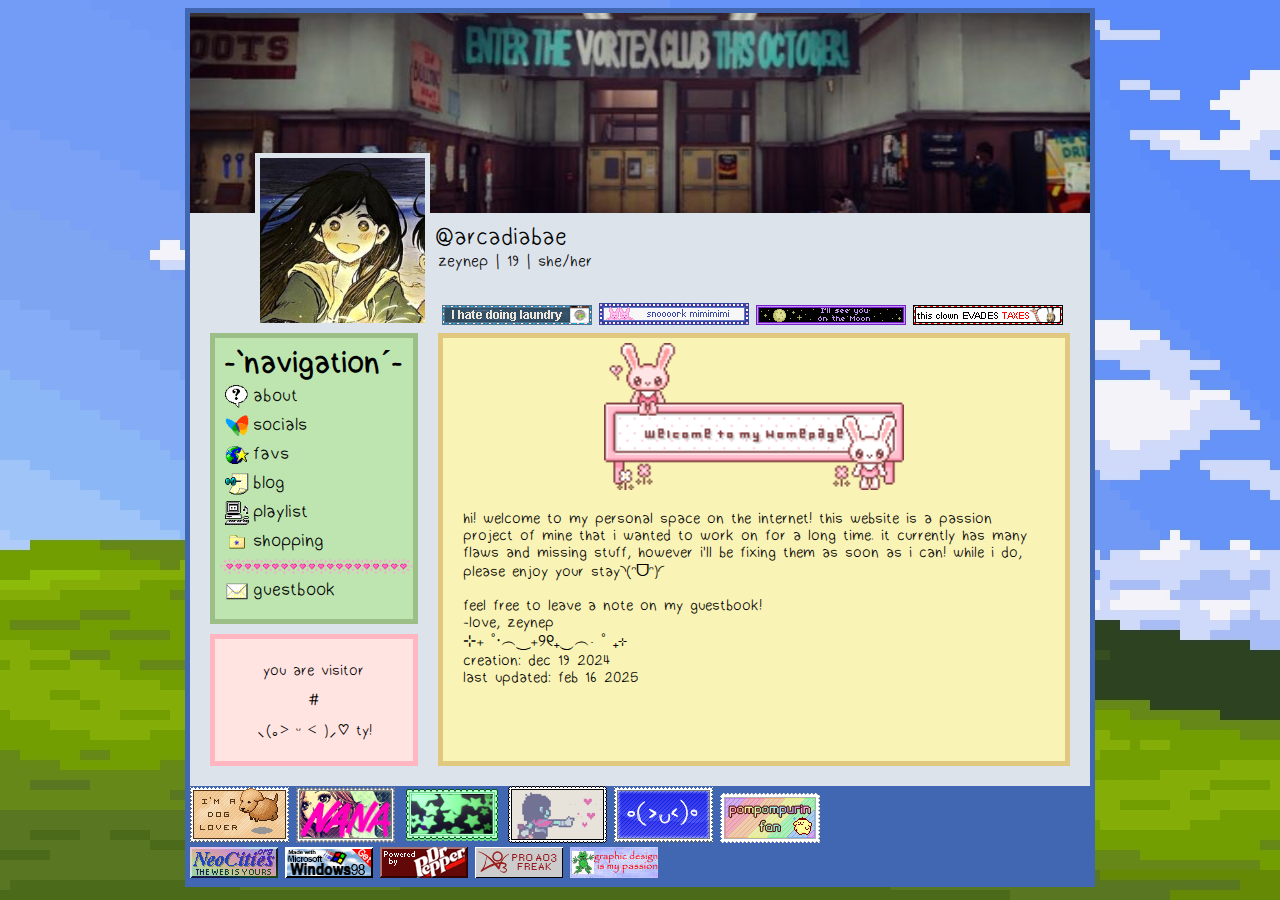
==== index.html @ ea23320f "added stamps" ====
<!DOCTYPE html>
<html lang="en">
<head>
    <meta charset="UTF-8">
    <meta name="viewport" content="width=device-width, initial-scale=1.0">
    <title>arcadia bae !</title>
    <link rel="icon" type="image/x-icon" href="img/favicon.png">
    <link rel="stylesheet" href="style.css">
    <script type="text/javascript">
        // <![CDATA[
        var colours=new Array('#f00', '#f06', '#f0f', '#f6f', '#f39', '#f9c'); // colours of the hearts
        var minisize=16; // smallest size of hearts in pixels
        var maxisize=28; // biggest size of hearts in pixels
        var hearts=66; // maximum number of hearts on screen
        var over_or_under="over"; // set to "over" for hearts to always be on top, or "under" to allow them to float behind other objects
        
        /*****************************
        *JavaScript Love Heart Cursor*
        *  (c)2013+ mf2fm web-design *
        *   http://www.mf2fm.com/rv  *
        *  DON'T EDIT BELOW THIS BOX *
        *****************************/
        var x=ox=400;
        var y=oy=300;
        var swide=800;
        var shigh=600;
        var sleft=sdown=0;
        var herz=new Array();
        var herzx=new Array();
        var herzy=new Array();
        var herzs=new Array();
        var kiss=false;
        
        if (typeof('addRVLoadEvent')!='function') function addRVLoadEvent(funky) {
          var oldonload=window.onload;
          if (typeof(oldonload)!='function') window.onload=funky;
          else window.onload=function() {
            if (oldonload) oldonload();
            funky();
          }
        }
        
        addRVLoadEvent(mwah);
        
        function mwah() { if (document.getElementById) {
          var i, heart;
          for (i=0; i<hearts; i++) {
            heart=createDiv("auto", "auto");
            heart.style.visibility="hidden";
            heart.style.zIndex=(over_or_under=="over")?"1001":"0";
            heart.style.color=colours[i%colours.length];
            heart.style.pointerEvents="none";
            if (navigator.appName=="Microsoft Internet Explorer") heart.style.filter="alpha(opacity=75)";
            else heart.style.opacity=0.75;
            heart.appendChild(document.createTextNode(String.fromCharCode(9829)));
            document.body.appendChild(heart);
            herz[i]=heart;
            herzy[i]=false;
          }
          set_scroll();
          set_width();
          herzle();
        }}
        
        function herzle() {
          var c;
          if (Math.abs(x-ox)>1 || Math.abs(y-oy)>1) {
            ox=x;
            oy=y;
            for (c=0; c<hearts; c++) if (herzy[c]===false) {
              herz[c].firstChild.nodeValue=String.fromCharCode(9829);
              herz[c].style.left=(herzx[c]=x-minisize/2)+"px";
              herz[c].style.top=(herzy[c]=y-minisize)+"px";
              herz[c].style.fontSize=minisize+"px";
              herz[c].style.fontWeight='normal';
              herz[c].style.visibility='visible';
              herzs[c]=minisize;
              break;
            }
          }
          for (c=0; c<hearts; c++) if (herzy[c]!==false) blow_me_a_kiss(c);
          setTimeout("herzle()", 40);
        }
        
        document.onmousedown=pucker;
        document.onmouseup=function(){clearTimeout(kiss);};
        
        function pucker() {
          ox=-1;
          oy=-1;
          kiss=setTimeout('pucker()', 100);
        }
        
        function blow_me_a_kiss(i) {
          herzy[i]-=herzs[i]/minisize+i%2;
          herzx[i]+=(i%5-2)/5;
          if (herzy[i]<sdown-herzs[i] || herzx[i]<sleft-herzs[i] || herzx[i]>sleft+swide-herzs[i]) {
            herz[i].style.visibility="hidden";
            herzy[i]=false;
          }
          else if (herzs[i]>minisize+2 && Math.random()<.5/hearts) break_my_heart(i);
          else {
            if (Math.random()<maxisize/herzy[i] && herzs[i]<maxisize) herz[i].style.fontSize=(++herzs[i])+"px";
            herz[i].style.top=herzy[i]+"px";
            herz[i].style.left=herzx[i]+"px";
          }
        }
        
        function break_my_heart(i) {
          var t;
          herz[i].firstChild.nodeValue=String.fromCharCode(9676);
          herz[i].style.fontWeight='bold';
          herzy[i]=false;
          for (t=herzs[i]; t<=maxisize; t++) setTimeout('herz['+i+'].style.fontSize="'+t+'px"', 60*(t-herzs[i]));
          setTimeout('herz['+i+'].style.visibility="hidden";', 60*(t-herzs[i]));
        }
        
        document.onmousemove=mouse;
        function mouse(e) {
          if (e) {
            y=e.pageY;
            x=e.pageX;
          }
          else {
            set_scroll();
            y=event.y+sdown;
            x=event.x+sleft;
          }
        }
        
        window.onresize=set_width;
        function set_width() {
          var sw_min=999999;
          var sh_min=999999;
          if (document.documentElement && document.documentElement.clientWidth) {
            if (document.documentElement.clientWidth>0) sw_min=document.documentElement.clientWidth;
            if (document.documentElement.clientHeight>0) sh_min=document.documentElement.clientHeight;
          }
          if (typeof(self.innerWidth)=='number' && self.innerWidth) {
            if (self.innerWidth>0 && self.innerWidth<sw_min) sw_min=self.innerWidth;
            if (self.innerHeight>0 && self.innerHeight<sh_min) sh_min=self.innerHeight;
          }
          if (document.body.clientWidth) {
            if (document.body.clientWidth>0 && document.body.clientWidth<sw_min) sw_min=document.body.clientWidth;
            if (document.body.clientHeight>0 && document.body.clientHeight<sh_min) sh_min=document.body.clientHeight;
          }
          if (sw_min==999999 || sh_min==999999) {
            sw_min=800;
            sh_min=600;
          }
          swide=sw_min;
          shigh=sh_min;
        }
        
        window.onscroll=set_scroll;
        function set_scroll() {
          if (typeof(self.pageYOffset)=='number') {
            sdown=self.pageYOffset;
            sleft=self.pageXOffset;
          }
          else if (document.body && (document.body.scrollTop || document.body.scrollLeft)) {
            sdown=document.body.scrollTop;
            sleft=document.body.scrollLeft;
          }
          else if (document.documentElement && (document.documentElement.scrollTop || document.documentElement.scrollLeft)) {
            sleft=document.documentElement.scrollLeft;
            sdown=document.documentElement.scrollTop;
          }
          else {
            sdown=0;
            sleft=0;
          }
        }
        
        function createDiv(height, width) {
          var div=document.createElement("div");
          div.style.position="absolute";
          div.style.height=height;
          div.style.width=width;
          div.style.overflow="hidden";
          div.style.backgroundColor="transparent";
          return (div);
        }
        // ]]>
        </script>
        
</head>
<body>
    <main>
        <header> 
            <img src="img/bw.jpeg" alt="" id="header">
            <img src="img/pfp.jpg" alt="" id="icon">
            <span id="tag">@arcadiabae</span>
            <span id="info">zeynep | 19 | she/her</span>
            <div id="blinkies">
                <img class="blinkie" src="BlinkiesStamps/laundry.gif" alt="">
                <img class="blinkie" src="BlinkiesStamps/mimimimi.webp" alt="">
                <img class="blinkie" src="BlinkiesStamps/moon.gifv" alt="">
                <img class="blinkie" src="BlinkiesStamps/taxes.gif" alt="">
            </div>
        </header>
        <div id="mid">
            <div id="left">
                <nav>
                    <h1>-`navigation´-</h1>
                <ul>
                    <li><a href="./about.html"><img src="icons/about.png" alt="">about</a></li>
                    <li><a href="./socials.html"><img src="icons/socials.png" alt="">socials</a></li>
                    <li><a href="./favs.html"><img src="icons/favs.png" alt="">favs</a></li>
                    <li><a href="./blog.html"><img src="icons/blog.png" alt="">blog</a></li>
                    <li><a href="./playlist.html"><img src="icons/playlist.png" alt="">playlist</a></li>
                    <li><a href="./shopping.html"><img src="icons/shopping.png" alt="">shopping</a></li>
                    <li><img src="icons/divider.gif" alt="" id="divider"></li>
                    <li><a href="https://arcadiabae.atabook.org/" target="_blank"><img src="icons/atabook.png" alt="">guestbook</a></li>
                </ul>
                </nav>
                <div id="visitor">
                    <p>you are visitor<br><span class="visitor-count">#</span><br>⸜(｡˃ ᵕ ˂ )⸝♡ ty!</p>
                </div>
            </div>
            <article>
                <img src="./img/welcome.gif" id="welcome">
                <p>
                    hi! welcome to my personal space on the internet! this website is a passion project of mine that i wanted to work on for a long time.
                    it currently has many flaws and missing stuff, however i'll be fixing them as soon as i can! while i do, please enjoy your stay◝(ᵔᗜᵔ)◜
                    <br>
                    <br>
                    feel free to leave a note on my guestbook! <br>
                    -love, zeynep
                    <br>
                    ⊹₊ ˚‧︵‿₊୨୧₊‿︵‧ ˚ ₊⊹ <br>
                    creation: dec 19 2024 <br>
                    last updated: feb 16 2025
                </p>
            </article>
        </div>
        <footer>
          <img src="BlinkiesStamps/doglover.gif" alt="">
          <img src="BlinkiesStamps/hachi.webp" alt="">
          <img src="BlinkiesStamps/glow.png" alt="">
          <img src="BlinkiesStamps/kris.png" alt="">
          <img src="BlinkiesStamps/hapi.gifv" alt="">
          <img src="BlinkiesStamps/pomfan.gif" alt="">
          <br>
          <img src="BlinkiesStamps/neo.gif" alt="">
          <img src="BlinkiesStamps/win98.gif" alt="">
          <img src="BlinkiesStamps/pepper.gif" alt="">
          <img src="BlinkiesStamps/ao3.gif" alt="">
          <img src="BlinkiesStamps/passion.jpg" alt="">
        </footer>
    </main>

    <script src="visitor.js"></script>
</body>
</html>
---- style.css ----
@font-face {
    font-family: 'dudu';
    src: url(font/Dudu_Calligraphy.ttf) format('truetype');
    font-weight: normal;
    font-style: normal;
}

* {cursor: url(https://cur.cursors-4u.net/toons/too-5/too419.cur), auto !important;} 

body{
    background: url(img/emilysaway.jpg);
    background-size: cover;
    background-attachment: fixed;
    background-position: center;
    cursor: url(./crsr.png) auto;
    font-family: 'dudu';
    display: flex;
}

main{
    background-color: #dce3eb;
    margin: 0 auto;
    width: 900px;
    border: 5px solid #4267B2;
   
}

#header{
    width: 100%;
    height: 200px;
    object-fit: cover;
}

header{
    position: relative;
    height: 300px;
}

#icon{
    width: 165px;
    border: 5px solid #dce3eb;
    position: absolute;
    left: 65px;
    top: 140px;
}

#tag{
    font-size:25px;
    position: absolute;
    top: 210px;
    left: 245px;
}

#left{
    width: 25%;
    margin: 20px;
}

#info{
    font-size:17px;
    position: absolute;
    top: 238px;
    left: 248px;
}

nav{
    background-color: #BEE5B0;
    border: 5px solid #9CBF88;
}

nav h1{
    text-align: center;
    margin: 5px 0;
}

nav ul{
    padding-left: 5px;
    margin-top: 0px;
}

nav ul li {
    font-size: larger;
    list-style-type: none;
    margin: 5px 0;
    display: flex;
}

nav ul li a{
    display: flex;
    text-decoration: none;
    color: black;
}

nav ul li a img{
    width: 24px;
    margin-right: 4px;
    margin-left: 5px;
}

#divider{
    width: 100%;
    margin: 0;
    margin-right: 5px;
}

a:visited, a:active{
    color: black;
}

#mid{
    display: flex;
}

article{
    background: #FAF3B6;
    margin: 20px;
    margin-left: 0px;
    width: 75%;
    border: 5px solid #E0C97F;
}

#welcome{
    width: 300px;
    display: block;
    margin: 5px auto;
}

footer{
    background-color: #4267B2;
}

#blinkies{
    position: absolute;
    top: 290px;
    left: 252px;
}

.blinkie{
    margin: 0;
    padding: 0;
}

article p{
    margin: 20px;
}

#visitor{
    line-height: 30px;
    margin-top: 10px;
    text-align: center;
    background-color: #FFE4E1;
    border: 5px solid #FFB6C1;
}

#visitor p span{
    font-size: larger;
}
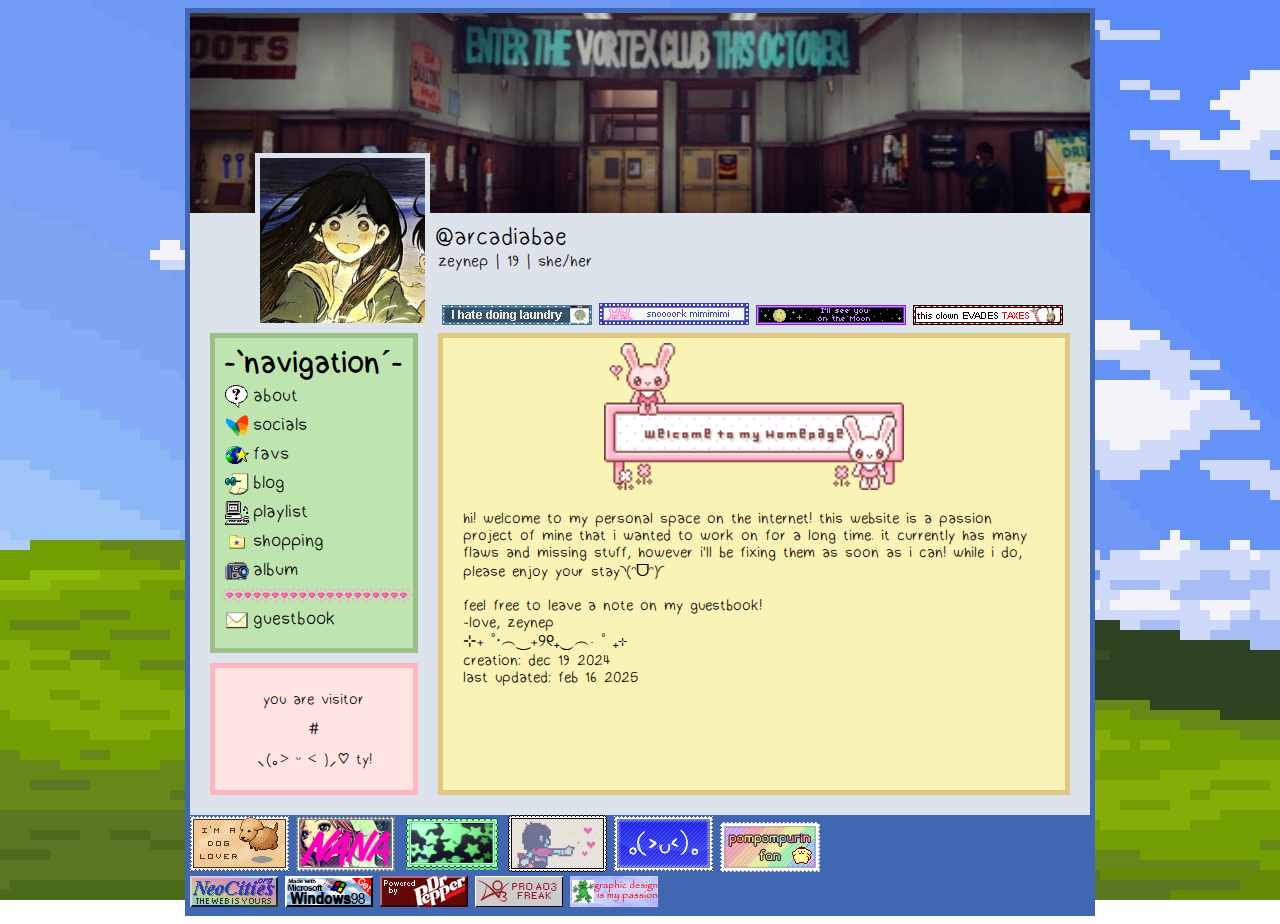
==== commit 653cac36: "album added. favs edited." ====
--- a/index.html
+++ b/index.html
@@ -5,7 +5,7 @@
     <meta name="viewport" content="width=device-width, initial-scale=1.0">
     <title>arcadia bae !</title>
     <link rel="icon" type="image/x-icon" href="img/favicon.png">
-    <link rel="stylesheet" href="style.css">
+    <link rel="stylesheet" href="index.css">
     <script type="text/javascript">
         // <![CDATA[
         var colours=new Array('#f00', '#f06', '#f0f', '#f6f', '#f39', '#f9c'); // colours of the hearts
@@ -210,6 +210,7 @@
                     <li><a href="./blog.html"><img src="icons/blog.png" alt="">blog</a></li>
                     <li><a href="./playlist.html"><img src="icons/playlist.png" alt="">playlist</a></li>
                     <li><a href="./shopping.html"><img src="icons/shopping.png" alt="">shopping</a></li>
+                    <li><a href="./album.html"><img src="icons/album.png" alt="">album</a></li>
                     <li><img src="icons/divider.gif" alt="" id="divider"></li>
                     <li><a href="https://arcadiabae.atabook.org/" target="_blank"><img src="icons/atabook.png" alt="">guestbook</a></li>
                 </ul>
--- a/index.css
+++ b/index.css
@@ -0,0 +1,157 @@
+@font-face {
+    font-family: 'dudu';
+    src: url(font/Dudu_Calligraphy.ttf) format('truetype');
+    font-weight: normal;
+    font-style: normal;
+}
+
+* {cursor: url(https://cur.cursors-4u.net/toons/too-5/too419.cur), auto !important;} 
+
+body{
+    background: url(img/emilysaway.jpg);
+    background-size: cover;
+    background-attachment: fixed;
+    background-position: center;
+    cursor: url(./crsr.png) auto;
+    font-family: 'dudu';
+    display: flex;
+}
+
+main{
+    background-color: #dce3eb;
+    margin: 0 auto;
+    width: 900px;
+    border: 5px solid #4267B2;
+   
+}
+
+#header{
+    width: 100%;
+    height: 200px;
+    object-fit: cover;
+}
+
+header{
+    position: relative;
+    height: 300px;
+}
+
+#icon{
+    width: 165px;
+    border: 5px solid #dce3eb;
+    position: absolute;
+    left: 65px;
+    top: 140px;
+}
+
+#tag{
+    font-size:25px;
+    position: absolute;
+    top: 210px;
+    left: 245px;
+}
+
+#left{
+    width: 25%;
+    margin: 20px;
+}
+
+#info{
+    font-size:17px;
+    position: absolute;
+    top: 238px;
+    left: 248px;
+}
+
+nav{
+    background-color: #BEE5B0;
+    border: 5px solid #9CBF88;
+}
+
+nav h1{
+    text-align: center;
+    margin: 5px 0;
+}
+
+nav ul{
+    padding-left: 5px;
+    margin-top: 0px;
+}
+
+nav ul li {
+    font-size: larger;
+    list-style-type: none;
+    margin: 5px 0;
+    display: flex;
+}
+
+nav ul li a{
+    display: flex;
+    text-decoration: none;
+    color: black;
+}
+
+nav ul li a img{
+    width: 24px;
+    margin-right: 4px;
+    margin-left: 5px;
+}
+
+#divider{
+    width: 100%;
+    margin: 0;
+    margin-right: 5px;
+}
+
+a:visited, a:active{
+    color: black;
+}
+
+#mid{
+    display: flex;
+}
+
+article{
+    background: #FAF3B6;
+    margin: 20px;
+    margin-left: 0px;
+    width: 75%;
+    border: 5px solid #E0C97F;
+}
+
+#welcome{
+    width: 300px;
+    display: block;
+    margin: 5px auto;
+}
+
+footer{
+    background-color: #4267B2;
+}
+
+#blinkies{
+    position: absolute;
+    top: 290px;
+    left: 252px;
+}
+
+.blinkie{
+    margin: 0;
+    padding: 0;
+}
+
+article p{
+    margin: 20px;
+}
+
+#visitor{
+    line-height: 30px;
+    margin-top: 10px;
+    text-align: center;
+    background-color: #FFE4E1;
+    border: 5px solid #FFB6C1;
+}
+
+#visitor p span{
+    font-size: larger;
+}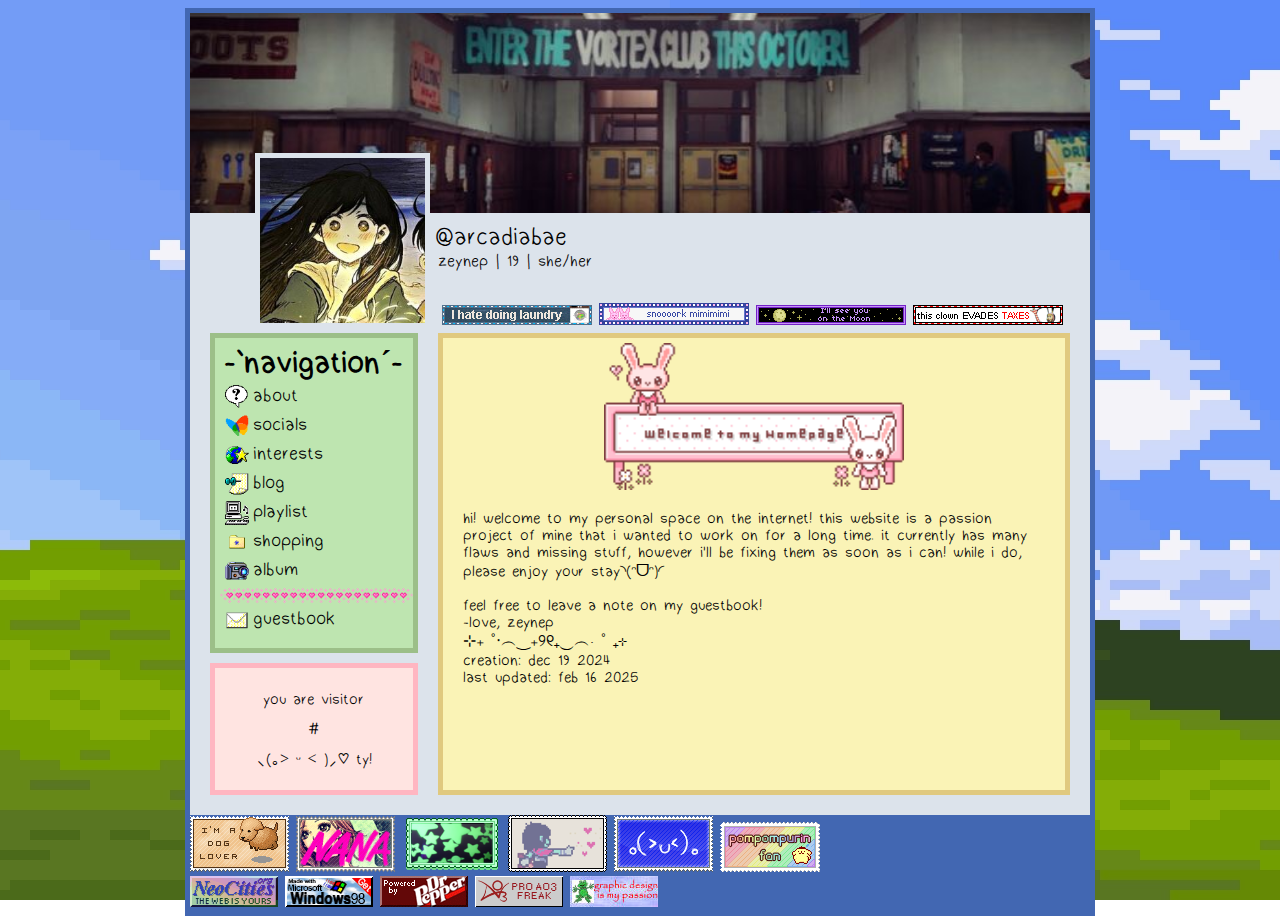
==== commit 7c1996e8: "favs are now interests" ====
--- a/index.html
+++ b/index.html
@@ -206,7 +206,7 @@
                 <ul>
                     <li><a href="./about.html"><img src="icons/about.png" alt="">about</a></li>
                     <li><a href="./socials.html"><img src="icons/socials.png" alt="">socials</a></li>
-                    <li><a href="./favs.html"><img src="icons/favs.png" alt="">favs</a></li>
+                    <li><a href="./interests.html"><img src="icons/interests.png" alt="">interests</a></li>
                     <li><a href="./blog.html"><img src="icons/blog.png" alt="">blog</a></li>
                     <li><a href="./playlist.html"><img src="icons/playlist.png" alt="">playlist</a></li>
                     <li><a href="./shopping.html"><img src="icons/shopping.png" alt="">shopping</a></li>
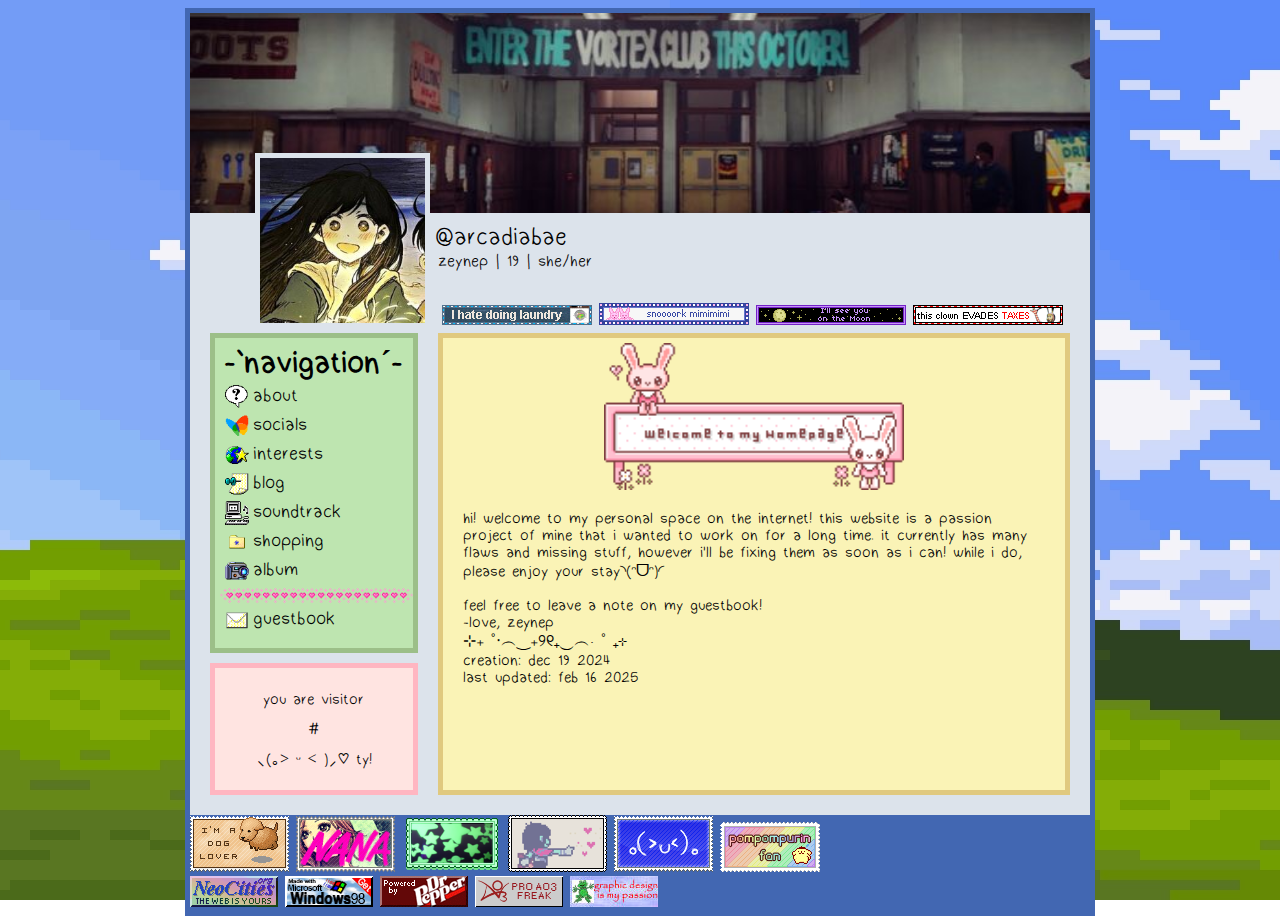
==== commit afd37753: "playlist is now soundtrack and is accessible" ====
--- a/index.html
+++ b/index.html
@@ -5,185 +5,7 @@
     <meta name="viewport" content="width=device-width, initial-scale=1.0">
     <title>arcadia bae !</title>
     <link rel="icon" type="image/x-icon" href="img/favicon.png">
-    <link rel="stylesheet" href="index.css">
-    <script type="text/javascript">
-        // <![CDATA[
-        var colours=new Array('#f00', '#f06', '#f0f', '#f6f', '#f39', '#f9c'); // colours of the hearts
-        var minisize=16; // smallest size of hearts in pixels
-        var maxisize=28; // biggest size of hearts in pixels
-        var hearts=66; // maximum number of hearts on screen
-        var over_or_under="over"; // set to "over" for hearts to always be on top, or "under" to allow them to float behind other objects
-        
-        /*****************************
-        *JavaScript Love Heart Cursor*
-        *  (c)2013+ mf2fm web-design *
-        *   http://www.mf2fm.com/rv  *
-        *  DON'T EDIT BELOW THIS BOX *
-        *****************************/
-        var x=ox=400;
-        var y=oy=300;
-        var swide=800;
-        var shigh=600;
-        var sleft=sdown=0;
-        var herz=new Array();
-        var herzx=new Array();
-        var herzy=new Array();
-        var herzs=new Array();
-        var kiss=false;
-        
-        if (typeof('addRVLoadEvent')!='function') function addRVLoadEvent(funky) {
-          var oldonload=window.onload;
-          if (typeof(oldonload)!='function') window.onload=funky;
-          else window.onload=function() {
-            if (oldonload) oldonload();
-            funky();
-          }
-        }
-        
-        addRVLoadEvent(mwah);
-        
-        function mwah() { if (document.getElementById) {
-          var i, heart;
-          for (i=0; i<hearts; i++) {
-            heart=createDiv("auto", "auto");
-            heart.style.visibility="hidden";
-            heart.style.zIndex=(over_or_under=="over")?"1001":"0";
-            heart.style.color=colours[i%colours.length];
-            heart.style.pointerEvents="none";
-            if (navigator.appName=="Microsoft Internet Explorer") heart.style.filter="alpha(opacity=75)";
-            else heart.style.opacity=0.75;
-            heart.appendChild(document.createTextNode(String.fromCharCode(9829)));
-            document.body.appendChild(heart);
-            herz[i]=heart;
-            herzy[i]=false;
-          }
-          set_scroll();
-          set_width();
-          herzle();
-        }}
-        
-        function herzle() {
-          var c;
-          if (Math.abs(x-ox)>1 || Math.abs(y-oy)>1) {
-            ox=x;
-            oy=y;
-            for (c=0; c<hearts; c++) if (herzy[c]===false) {
-              herz[c].firstChild.nodeValue=String.fromCharCode(9829);
-              herz[c].style.left=(herzx[c]=x-minisize/2)+"px";
-              herz[c].style.top=(herzy[c]=y-minisize)+"px";
-              herz[c].style.fontSize=minisize+"px";
-              herz[c].style.fontWeight='normal';
-              herz[c].style.visibility='visible';
-              herzs[c]=minisize;
-              break;
-            }
-          }
-          for (c=0; c<hearts; c++) if (herzy[c]!==false) blow_me_a_kiss(c);
-          setTimeout("herzle()", 40);
-        }
-        
-        document.onmousedown=pucker;
-        document.onmouseup=function(){clearTimeout(kiss);};
-        
-        function pucker() {
-          ox=-1;
-          oy=-1;
-          kiss=setTimeout('pucker()', 100);
-        }
-        
-        function blow_me_a_kiss(i) {
-          herzy[i]-=herzs[i]/minisize+i%2;
-          herzx[i]+=(i%5-2)/5;
-          if (herzy[i]<sdown-herzs[i] || herzx[i]<sleft-herzs[i] || herzx[i]>sleft+swide-herzs[i]) {
-            herz[i].style.visibility="hidden";
-            herzy[i]=false;
-          }
-          else if (herzs[i]>minisize+2 && Math.random()<.5/hearts) break_my_heart(i);
-          else {
-            if (Math.random()<maxisize/herzy[i] && herzs[i]<maxisize) herz[i].style.fontSize=(++herzs[i])+"px";
-            herz[i].style.top=herzy[i]+"px";
-            herz[i].style.left=herzx[i]+"px";
-          }
-        }
-        
-        function break_my_heart(i) {
-          var t;
-          herz[i].firstChild.nodeValue=String.fromCharCode(9676);
-          herz[i].style.fontWeight='bold';
-          herzy[i]=false;
-          for (t=herzs[i]; t<=maxisize; t++) setTimeout('herz['+i+'].style.fontSize="'+t+'px"', 60*(t-herzs[i]));
-          setTimeout('herz['+i+'].style.visibility="hidden";', 60*(t-herzs[i]));
-        }
-        
-        document.onmousemove=mouse;
-        function mouse(e) {
-          if (e) {
-            y=e.pageY;
-            x=e.pageX;
-          }
-          else {
-            set_scroll();
-            y=event.y+sdown;
-            x=event.x+sleft;
-          }
-        }
-        
-        window.onresize=set_width;
-        function set_width() {
-          var sw_min=999999;
-          var sh_min=999999;
-          if (document.documentElement && document.documentElement.clientWidth) {
-            if (document.documentElement.clientWidth>0) sw_min=document.documentElement.clientWidth;
-            if (document.documentElement.clientHeight>0) sh_min=document.documentElement.clientHeight;
-          }
-          if (typeof(self.innerWidth)=='number' && self.innerWidth) {
-            if (self.innerWidth>0 && self.innerWidth<sw_min) sw_min=self.innerWidth;
-            if (self.innerHeight>0 && self.innerHeight<sh_min) sh_min=self.innerHeight;
-          }
-          if (document.body.clientWidth) {
-            if (document.body.clientWidth>0 && document.body.clientWidth<sw_min) sw_min=document.body.clientWidth;
-            if (document.body.clientHeight>0 && document.body.clientHeight<sh_min) sh_min=document.body.clientHeight;
-          }
-          if (sw_min==999999 || sh_min==999999) {
-            sw_min=800;
-            sh_min=600;
-          }
-          swide=sw_min;
-          shigh=sh_min;
-        }
-        
-        window.onscroll=set_scroll;
-        function set_scroll() {
-          if (typeof(self.pageYOffset)=='number') {
-            sdown=self.pageYOffset;
-            sleft=self.pageXOffset;
-          }
-          else if (document.body && (document.body.scrollTop || document.body.scrollLeft)) {
-            sdown=document.body.scrollTop;
-            sleft=document.body.scrollLeft;
-          }
-          else if (document.documentElement && (document.documentElement.scrollTop || document.documentElement.scrollLeft)) {
-            sleft=document.documentElement.scrollLeft;
-            sdown=document.documentElement.scrollTop;
-          }
-          else {
-            sdown=0;
-            sleft=0;
-          }
-        }
-        
-        function createDiv(height, width) {
-          var div=document.createElement("div");
-          div.style.position="absolute";
-          div.style.height=height;
-          div.style.width=width;
-          div.style.overflow="hidden";
-          div.style.backgroundColor="transparent";
-          return (div);
-        }
-        // ]]>
-        </script>
-        
+    <link rel="stylesheet" href="index.css">        
 </head>
 <body>
     <main>
@@ -208,7 +30,7 @@
                     <li><a href="./socials.html"><img src="icons/socials.png" alt="">socials</a></li>
                     <li><a href="./interests.html"><img src="icons/interests.png" alt="">interests</a></li>
                     <li><a href="./blog.html"><img src="icons/blog.png" alt="">blog</a></li>
-                    <li><a href="./playlist.html"><img src="icons/playlist.png" alt="">playlist</a></li>
+                    <li><a href="./soundtrack.html"><img src="icons/soundtrack.png" alt="">soundtrack</a></li>
                     <li><a href="./shopping.html"><img src="icons/shopping.png" alt="">shopping</a></li>
                     <li><a href="./album.html"><img src="icons/album.png" alt="">album</a></li>
                     <li><img src="icons/divider.gif" alt="" id="divider"></li>
@@ -252,5 +74,6 @@
     </main>
 
     <script src="visitor.js"></script>
+    <script src="crsr.js"></script>
 </body>
 </html>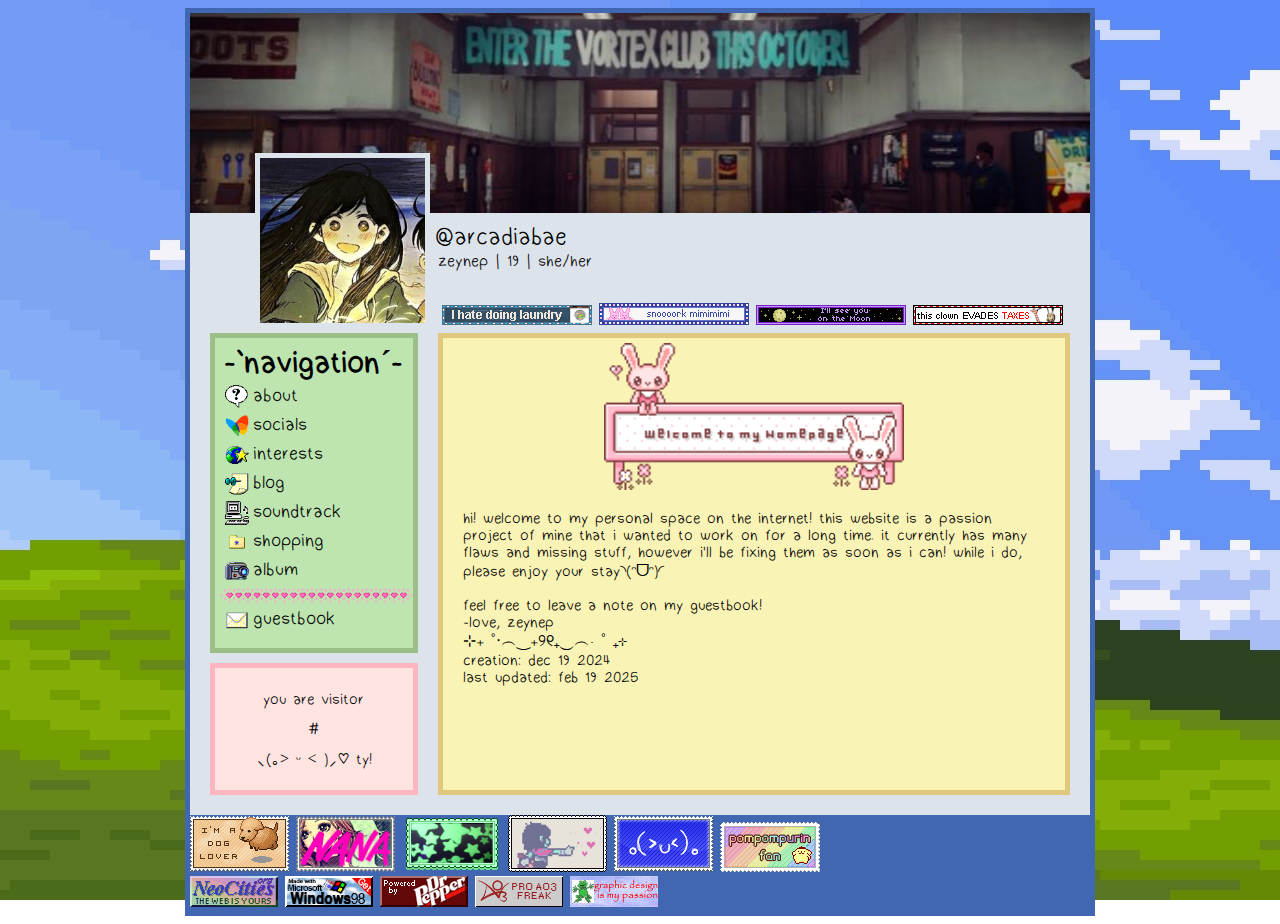
==== commit d8b26853: "adjusted soundtrack width" ====
--- a/index.html
+++ b/index.html
@@ -53,7 +53,7 @@
                     <br>
                     ⊹₊ ˚‧︵‿₊୨୧₊‿︵‧ ˚ ₊⊹ <br>
                     creation: dec 19 2024 <br>
-                    last updated: feb 16 2025
+                    last updated: feb 19 2025
                 </p>
             </article>
         </div>
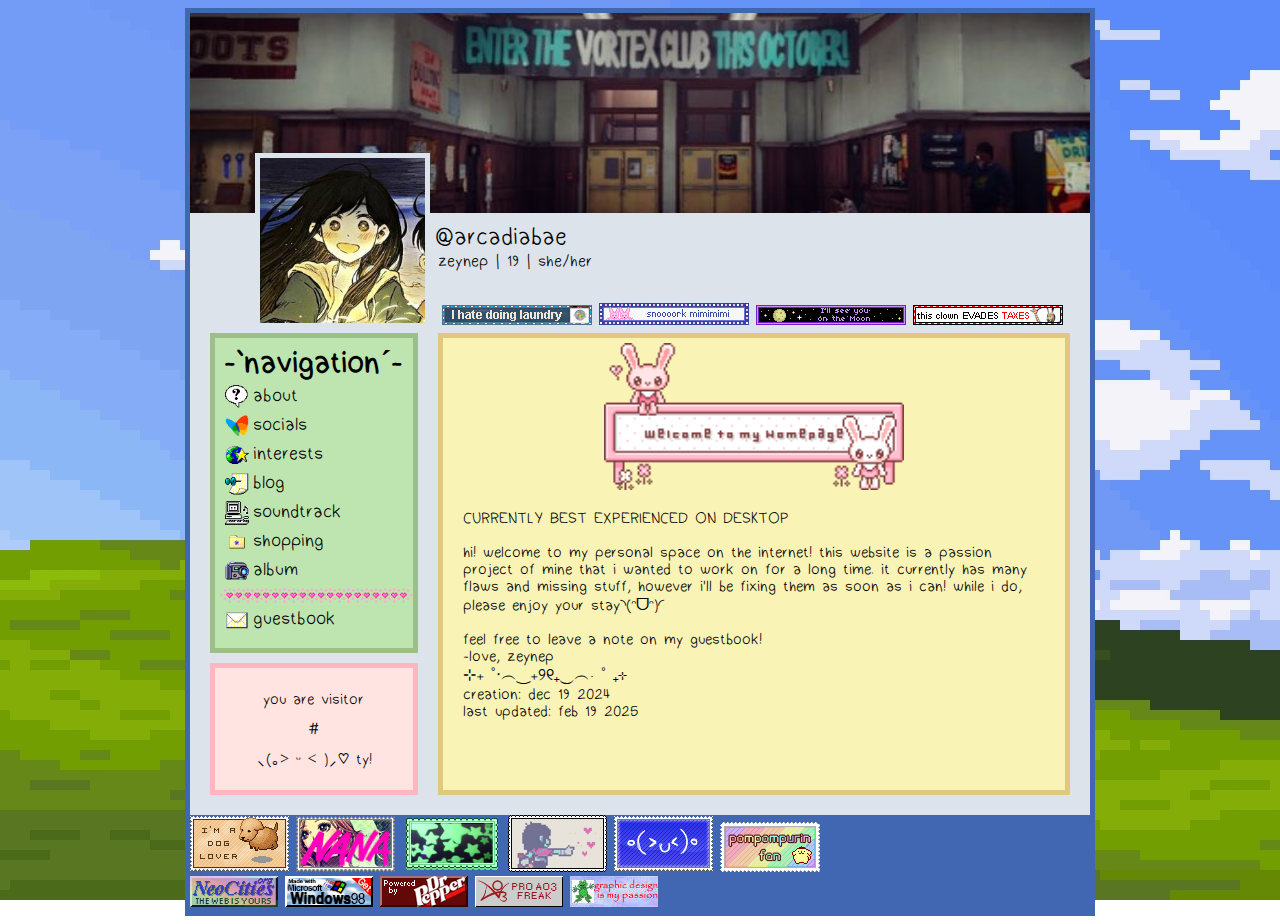
==== commit 602d57ea: "about page now available + duolingo link is added" ====
--- a/index.html
+++ b/index.html
@@ -44,6 +44,7 @@
             <article>
                 <img src="./img/welcome.gif" id="welcome">
                 <p>
+                    CURRENTLY BEST EXPERIENCED ON DESKTOP <br><br>
                     hi! welcome to my personal space on the internet! this website is a passion project of mine that i wanted to work on for a long time.
                     it currently has many flaws and missing stuff, however i'll be fixing them as soon as i can! while i do, please enjoy your stay◝(ᵔᗜᵔ)◜
                     <br>
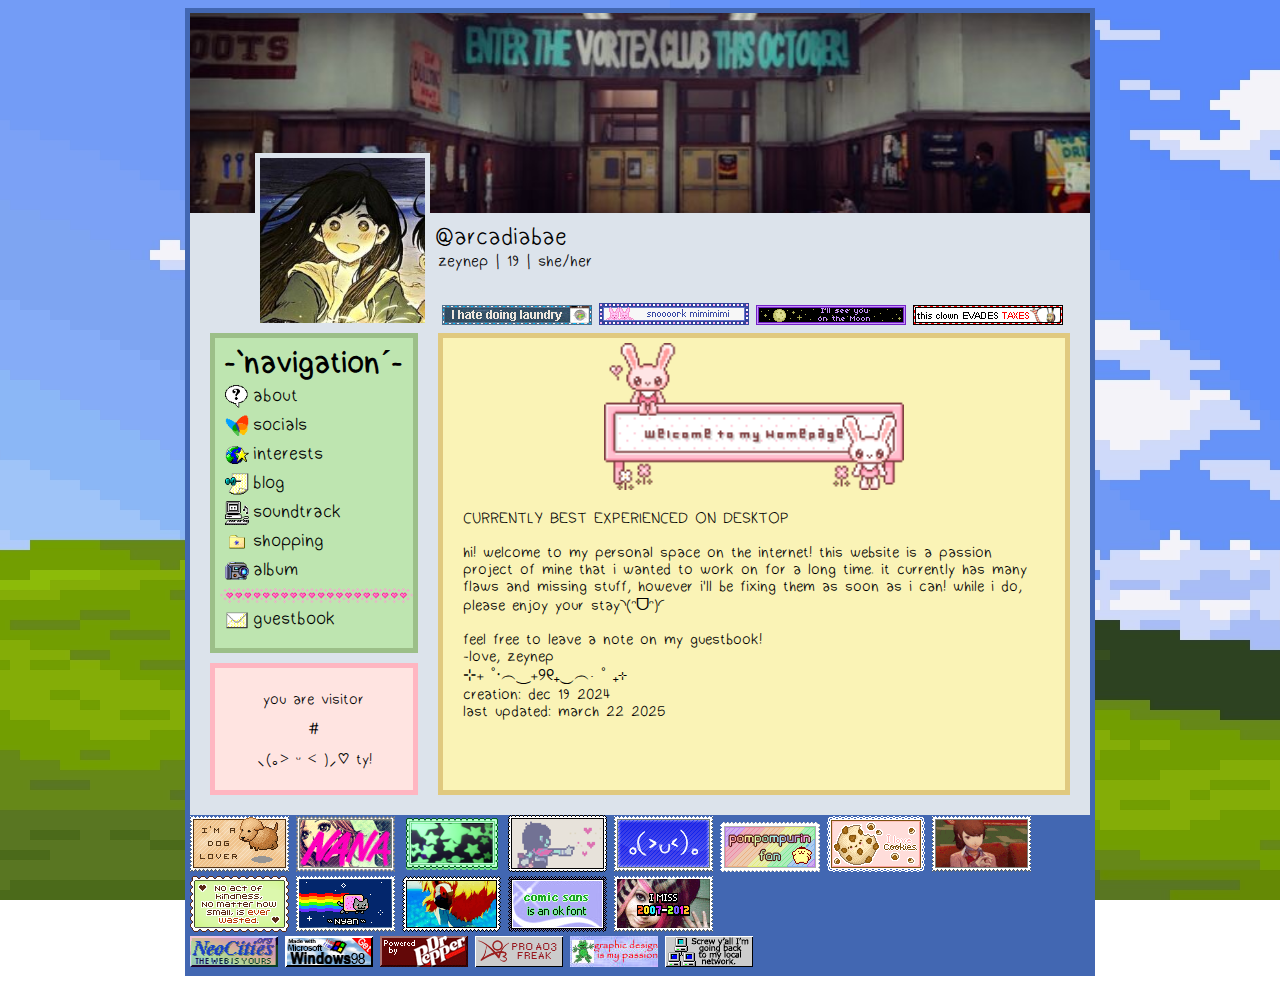
==== commit bcbb9932: "+5 stores and more stamps" ====
--- a/index.html
+++ b/index.html
@@ -54,7 +54,7 @@
                     <br>
                     ⊹₊ ˚‧︵‿₊୨୧₊‿︵‧ ˚ ₊⊹ <br>
                     creation: dec 19 2024 <br>
-                    last updated: feb 19 2025
+                    last updated: march 22 2025
                 </p>
             </article>
         </div>
@@ -65,12 +65,20 @@
           <img src="BlinkiesStamps/kris.png" alt="">
           <img src="BlinkiesStamps/hapi.gifv" alt="">
           <img src="BlinkiesStamps/pomfan.gif" alt="">
+          <img src="BlinkiesStamps/cookies.png" alt="">
+          <img src="BlinkiesStamps/yukari.webp" alt="">
+          <img src="BlinkiesStamps/kindness.png" alt="">
+          <img src="BlinkiesStamps/nyancat.gif" alt="">
+          <img src="BlinkiesStamps/aigis.webp" alt="">
+          <img src="BlinkiesStamps/comicsans.png" alt="">
+          <img src="BlinkiesStamps/oldweb.gif" alt="">
           <br>
           <img src="BlinkiesStamps/neo.gif" alt="">
           <img src="BlinkiesStamps/win98.gif" alt="">
           <img src="BlinkiesStamps/pepper.gif" alt="">
           <img src="BlinkiesStamps/ao3.gif" alt="">
           <img src="BlinkiesStamps/passion.jpg" alt="">
+          <img src="BlinkiesStamps/lan.gif" alt="">
         </footer>
     </main>
 
